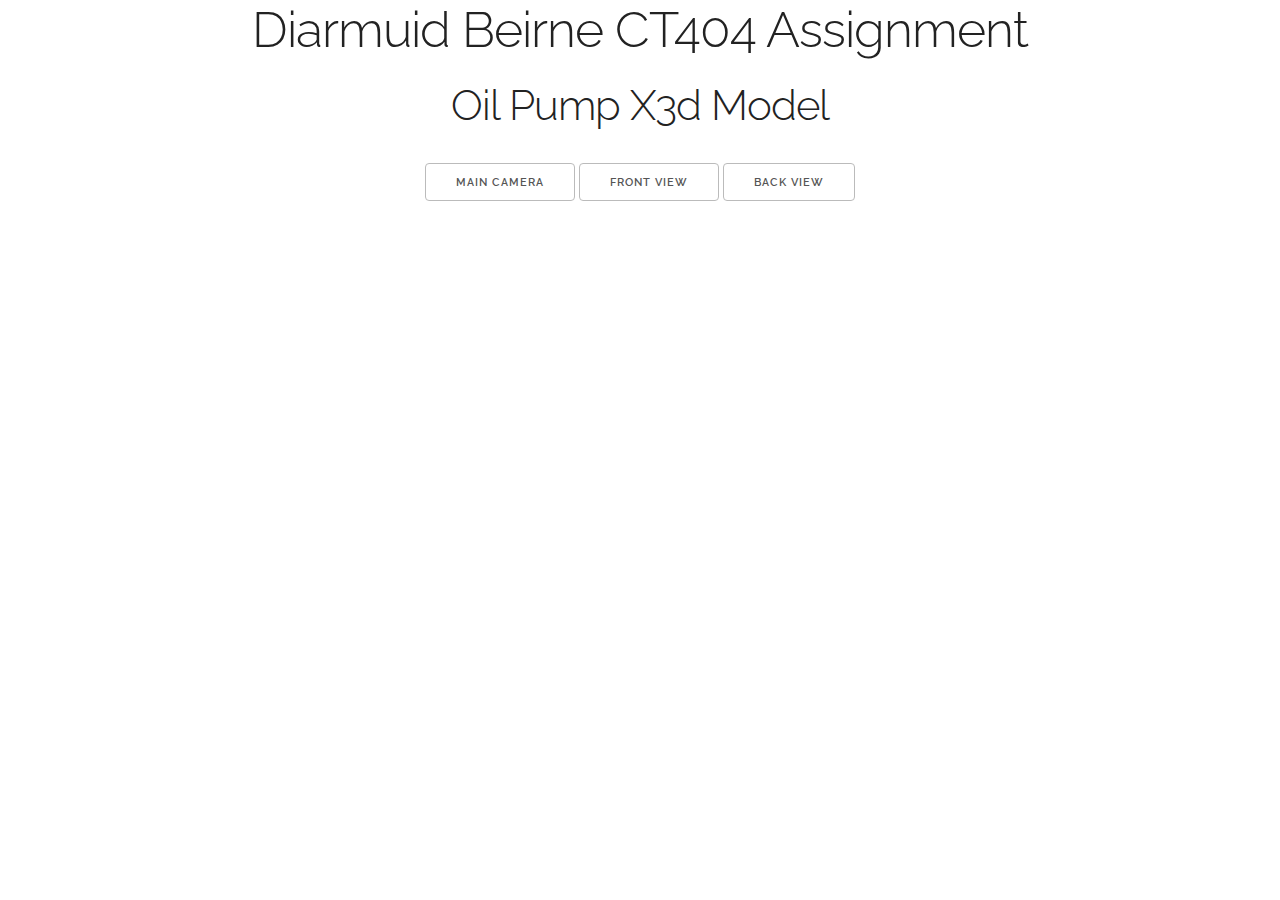
==== index.html @ 7b05cda2 "added skybox and css styling" ====
<html>

<head>
     <meta charset="utf-8">
  <title>CT404 X3D Assignment</title>
  <meta name="description" content="">
  <meta name="author" content="">

  <!-- Mobile Specific Metas
  –––––––––––––––––––––––––––––––––––––––––––––––––– -->
  <meta name="viewport" content="width=device-width, initial-scale=1">

  <!-- FONT
  –––––––––––––––––––––––––––––––––––––––––––––––––– -->
  <link href="//fonts.googleapis.com/css?family=Raleway:400,300,600" rel="stylesheet" type="text/css">

  <!-- CSS
  –––––––––––––––––––––––––––––––––––––––––––––––––– -->
  <link rel="stylesheet" href="css/normalize.css">
  <link rel="stylesheet" href="css/skeleton.css">
    <script type='text/javascript' src='http://www.x3dom.org/download/x3dom.js'> </script>
    <link rel='stylesheet' type='text/css' href='http://www.x3dom.org/download/x3dom.css'>
    </link>
</head>

<body>
    <div class="container">
        <div style="text-align: center;">
<h1>Diarmuid Beirne CT404 Assignment</h1>
    <h2>Oil Pump X3d Model</h2>
    
        <div class="row">
    <x3d width='1000' height='600'>
        <scene DEF='scene'>
            
            
            
            <background skyColor='0.4 0.4 0.5' backUrl='desert_bk.jpg' bottomUrl='desert_dn.jpg' frontUrl='desert_ft.jpg' leftUrl='desert_rt.jpg' rightUrl='desert_lf.jpg' topUrl='desert_up.jpg'></background>
            
            <Group Def='TopBeam'>
               
                <Transform translation='.5 2.4 0'>
                     <Transform DEF="top_beam">
                        <Transform translation='-.5 0.475 0' >    
                <Shape>
                    <appearance>
                        <material diffuseColor='0.5 .2 0'></material>
                        <ImageTexture url='rust.jpg'/>
                    </appearance>
                    <Box size="7 .75 .06"/>
                </Shape>
                         </Transform>
                         
                         <Transform translation='-.5 0.475 0.0' >    
                <Shape>
                    <appearance>
                        <material diffuseColor='0.15 .15 0'></material>
                        <ImageTexture url='rust.jpg'/>
                    </appearance>
                    <Box size="6.6 .4 .18"/>
                </Shape>
                         </Transform>
                         
                         
                    
                
                <Transform translation='-.5 0.85 0' rotation="1 0 0 1.5705">                <Shape>
                    <appearance>
                        <material diffuseColor='0.5 .2 0'></material>
                        <ImageTexture url='rust4.jpg'/>
                    </appearance>
                    <Box size="7 .75 .06"/>
                </Shape>
                    </Transform>
                
                
                <Transform translation='-.5 0.1 0' rotation="1 0 0 1.5705">                <Shape>
                    <appearance>
                        <material diffuseColor='0.5 .2 0'></material>
                        <ImageTexture url='rust.jpg'/>
                    </appearance>
                    <Box size="7 .75 .06"/>
                </Shape>
                    </Transform>
                
                <Transform translation='-4 0.48 0' rotation="0 0 0 1.5705">                <Shape>
                    <appearance>
                        <material diffuseColor='0.5 .2 0'></material>
                        <ImageTexture url='rust.jpg'/>
                       
                    </appearance>
                    <Box size=".06 .8 .8"/>
                </Shape>
                    </Transform>
                
                
                <!-- small beam --> 
                <Transform translation='-3.81 0.04 0' rotation="0 0 0 1.5705">                <Shape>
                    <appearance>
                        <material diffuseColor='0.5 .26 0'></material>
                        <ImageTexture url='rust.jpg'/>
                    </appearance>
                    <Box size=".4 .06 2"/>
                </Shape>
                    </Transform>
                
                
                <Transform translation='-3.81 -0.36 0' rotation="0 0 0 1.5705">                <Shape>
                    <appearance>
                        <material diffuseColor='0.5 .23 0'></material>
                        <ImageTexture url='rust.jpg'/>
                    </appearance>
                    <Box size=".4 .06 2"/>
                </Shape>
                    </Transform>
                
                 <Transform translation='-3.81 -0.16 0' rotation="0 0 0 0">                <Shape>
                    <appearance>
                        <material diffuseColor='0.5 .21 0'></material>
                        <ImageTexture url='rust.jpg'/>
                    </appearance>
                    <Box size=".06 .4 2"/>
                     <ImageTexture url='rust.jpg'/>
                </Shape>
                    </Transform>
                
                <Transform translation='-3.81 -0.16 1.11' rotation="1 0 0 1.5705">                <Shape>
                    <appearance>
                        <material diffuseColor='0.5 .22 0'></material>
                        <ImageTexture url='rust.jpg'/>
                    </appearance>
                     <cylinder radius='.3' height='.24' />
                    
                </Shape>
                    </Transform>
                
                <Transform translation='-3.81 -0.16 -1.11' rotation="1 0 0 1.5705">                <Shape>
                    <appearance>
                        <material diffuseColor='0.5 .22 0'></material>
                        <ImageTexture url='rust.jpg'/>
                    </appearance>
                     <cylinder radius='.3' height='.24' />
                    
                </Shape>
                    </Transform>
                
                <!--end small beam-->
                
                <!-- middle clyinder -->
                <Transform translation='0 0 0' rotation="1 0 0 1.5705">                <Shape>
                    <appearance>
                        <material diffuseColor='0.5 .22 0'></material>
                        <ImageTexture url='rust.jpg'/>
                    </appearance>
                     <cylinder radius='.5' height='.3' />
                </Shape>
                    </Transform>
                
                <!--Pump Head-->
                         
                         <Transform translation='3 0.475 0.0'>
                <Shape>
                    <appearance>
                        <material diffuseColor='0.5 .15 0'></material>
                        <ImageTexture url='rust.jpg'/>
                    </appearance>
                    <Box size=".06 1.75 .75"/>
                </Shape>
                    </Transform>
                
                <Transform translation='3.2 0.475 0.25'>
                <Shape>
                    <appearance>
                        <material diffuseColor='0.5 .15 0'></material>
                        <ImageTexture url='rust.jpg'/>
                    </appearance>
                    <Box size=".46 1.75 .25"/>
                </Shape>
                    </Transform>
                
                
                <Transform translation='3.44 1.16 .25' rotation="1 0 0 1.5705">                <Shape>
                    <appearance>
                        <material diffuseColor='0.5 .15 0'></material>
                        <ImageTexture url='rust.jpg'/>
                    </appearance>
                     <cylinder radius='.5' height='.25' />
                </Shape>
                    </Transform>
                
                <Transform translation='3.57 0.8 .25' rotation="0 0 1 .2505">
                    
                <Shape>
                    <appearance>
                        <material diffuseColor='0.5 .15 0'></material>
                        <ImageTexture url='rust.jpg'/>
                    </appearance>
                    <Box size=".90 1.0 .25"/>
                </Shape>
                    </Transform>
                
                <Transform translation='3.62 .1 .25' rotation="0 0 1 -.395">
                <Shape>
                    <appearance>
                        <material diffuseColor='0.5 .15 0'></material>
                        <ImageTexture url='rust.jpg'/>
                    </appearance>
                    <Box size=".7 1.0 .25"/>
                </Shape>
                    </Transform>
                
                <Transform translation='3.36 -.4 .25' rotation="1 0 0 1.5705">                <Shape>
                    <appearance>
                        <material diffuseColor='0.5 .15 0'></material>
                        <ImageTexture url='rust.jpg'/>
                    </appearance>
                     <cylinder radius='.4' height='.25' />
                </Shape>
                    </Transform>
                         
                         <Transform translation='3.2 0.475 -0.25'>
                <Shape>
                    <appearance>
                        <material diffuseColor='0.5 .15 0'></material>
                        <ImageTexture url='rust.jpg'/>
                    </appearance>
                    <Box size=".46 1.75 .25"/>
                </Shape>
                    </Transform>
                
                
                <Transform translation='3.44 1.16 -.25' rotation="1 0 0 1.5705">                <Shape>
                    <appearance>
                        <material diffuseColor='0.5 .15 0'></material>
                        <ImageTexture url='rust.jpg'/>
                    </appearance>
                     <cylinder radius='.5' height='.25' />
                </Shape>
                    </Transform>
                
                <Transform translation='3.57 0.8 -.25' rotation="0 0 1 .2505">
                <Shape>
                    <appearance>
                        <material diffuseColor='0.5 .15 0'></material>
                        <ImageTexture url='rust.jpg'/>
                    </appearance>
                    <Box size=".90 1.0 .25"/>
                </Shape>
                    </Transform>
                
                <Transform translation='3.62 .1 -.25' rotation="0 0 1 -.395">
                <Shape>
                    <appearance>
                        <material ></material>
                        <ImageTexture url='rust.jpg'/>
                    </appearance>
                    <Box size=".7 1.0 .25"/>
                </Shape>
                    </Transform>
                
                <Transform translation='3.36 -.4 -.25' rotation="1 0 0 1.5705">                <Shape>
                    <appearance>
                        <material ></material>
                        <ImageTexture url='rust.jpg'/>
                    </appearance>
                     <cylinder radius='.4' height='.25' />
                </Shape>
                    </Transform>
                         
                         <Transform translation='3.62 .5 0.0' >
                <Shape>
                    <appearance>
                        <material diffuseColor='0.1 .11 0.05'></material>
                        <ImageTexture url='rust.jpg'/>
                    </appearance>
                    <Box size="1 0.2 .25"/>
                </Shape>
                    </Transform>
                    
                    <!-- End Pump Head-->
                    <!--rear Poles--> 
                
                         <Transform translation='-3.8 -2.25 1.145' rotation="0 0 0 1.5705">                <Shape>
                    <appearance>
                        <material diffuseColor='0.4 .2 0'></material>
                        <ImageTexture url='rust2.jpg'/>
                    </appearance>
                     <cylinder radius='.05' height='4.75' />
                </Shape>
                    </Transform>
                
                <Transform translation='-3.8 -2.25 -1.145' rotation="0 0 0 1.5705">                <Shape>
                    <appearance>
                        <material diffuseColor='0.4 .2 0'></material>
                        <ImageTexture url='rust2.jpg'/>
                    </appearance>
                     <cylinder radius='.05' height='4.75' />
                </Shape>
                    </Transform>
                         <!-- end of rear pole-->
                         
                         <!-- front pole -->
                         <Transform translation='3.55 -3 0'>
                             <Transform DEF="frontPole">
                         <Transform  translation='0 1.5 0'>         
                             <Shape>
                    <appearance>
                        <material diffuseColor='0.4 .2 0'></material>
                         <ImageTexture url='rust.jpg'/>
                    </appearance>
                     <cylinder radius='.124' height='4' />
                </Shape>
                    </Transform>
                                 
                                 <Transform  translation='0 -1.5 0'>         
                             <Shape>
                    <appearance>
                        <material diffuseColor='0.4 .2 0'></material>
                         <ImageTexture url='rust.jpg'/>
                    </appearance>
                     <cylinder radius='.08' height='3' />
                </Shape>
                    </Transform>
                         </Transform>
                             </Transform>
                </Transform>
           
                    
                    <!-- end of front pole-->
                
                
                
                 
                    
                </Transform>
                 <timeSensor DEF='clock' cycleInterval='3' loop='true'></timeSensor>
           <orientationInterpolator DEF='spin' key='0 0.125 0.25 0.375 0.5 0.625 0.75 0.875 1' keyValue='0 0 1 0  0 0 1 0.0561  0 0 1 0.1122  0 0 1 0.0561  0 0 1 0 0 0 1 -0.0561  0 0 1 -0.1122  0 0 1 -0.0561  0 0 1 0'></orientationInterpolator>
 
            <Route fromNode="clock" fromField="fraction_changed" toNode="spin" toField="set_fraction"> </Route>
            <Route fromNode="spin" fromField="value_changed" toNode="top_beam" toField="set_rotation"> </Route> 
                
                
                <timeSensor DEF='clock' cycleInterval='3' loop='true'></timeSensor>
           <orientationInterpolator DEF='spin' key='0 0.125 0.25 0.375 0.5 0.625 0.75 0.875 1' keyValue='0 0 -1 0  0 0 -1 0.0561  0 0 -1 0.1122  0 0 -1 0.0561  0 0 -1 0 0 0 -1 -0.0561  0 0 -1 -0.1122  0 0 -1 -0.0561  0 0 -1 0'></orientationInterpolator>
 
            <Route fromNode="clock" fromField="fraction_changed" toNode="spin" toField="set_fraction"> </Route>
            <Route fromNode="spin" fromField="value_changed" toNode="frontPole" toField="set_rotation"> </Route>
            </Group>
            
            <Group Def='Stand'>
                
                <Transform translation='0. -.25 0.5' rotation="0 0 1 -.15">                <Shape>
                    <appearance>
                        <material diffuseColor='0.43 .25 0'></material>
                         <ImageTexture url='rust4.jpg'/>
                    </appearance>
                     <Box size=".2 5 .2"/>
                </Shape>
                    </Transform>
                
                <Transform translation='0. -.25 -0.5' rotation="0 0 1 -.15">                <Shape>
                    <appearance>
                        <material diffuseColor='0.43 .25 0'></material>
                         <ImageTexture url='rust4.jpg'/>
                    </appearance>
                     <Box size=".2 5 .2"/>
                </Shape>
                    </Transform>
                
                 <Transform translation='1 -.25 -0.5' rotation="0 0 1 .15">                <Shape>
                    <appearance>
                        <material diffuseColor='0.43 .25 0'></material>
                         <ImageTexture url='rust4.jpg'/>
                    </appearance>
                     <Box size=".2 5 .2"/>
                </Shape>
                    </Transform>
                
                 <Transform translation='1 -.25 0.5' rotation="0 0 1 .15">                <Shape>
                    <appearance>
                        <material diffuseColor='0.43 .25 0'></material>
                         <ImageTexture url='rust4.jpg'/>
                    </appearance>
                     <Box size=".2 5 .2"/>
                </Shape>
                    </Transform>
                
                <Transform translation='.5 2.2 0' rotation="1 0 0 1.5705">                <Shape>
                    <appearance>
                        <material diffuseColor='0.5 .4 0'></material>
                        <ImageTexture url='rust4.jpg'/>
                    </appearance>
                     <cylinder radius='.1' height='1.25' />
                </Shape>
                    </Transform>
                <!-- horizontal supports -->
                <!-- top -->
                <Transform translation='.5 -.25 0.5' rotation="0 0 0 0">                <Shape>
                    <appearance>
                        <material diffuseColor='0.43 .25 0'></material>
                        <ImageTexture url='rust4.jpg'/>
                    </appearance>
                     <Box size="1 .1 .1"/>
                </Shape>
                    </Transform>
                
                <Transform translation='.5 -.25 -0.5' rotation="0 0 0 ">                <Shape>
                    <appearance>
                        <material diffuseColor='0.43 .25 0'></material>
                        <ImageTexture url='rust4.jpg'/>
                    </appearance>
                     <Box size="1 .1 .1"/>
                </Shape>
                    </Transform>
                
                <Transform translation='1 -.25 0' rotation="0 0 1 .15">                <Shape>
                    <appearance>
                        <material diffuseColor='0.43 .25 0'></material>
                        <ImageTexture url='rust4.jpg'/>
                    </appearance>
                     <Box size=".1 .1 1"/>
                </Shape>
                    </Transform>
                
                <Transform translation='0 -.25 0' rotation="0 0 1 -.15">                <Shape>
                    <appearance>
                        <material diffuseColor='0.43 .25 0'></material>
                        <ImageTexture url='rust4.jpg'/>
                    </appearance>
                     <Box size=".1 .1 1"/>
                </Shape>
                    </Transform>
                <!-- Bottom -->
                <Transform translation='-.2 -1.54 0' rotation="0 0 1 -.15">                <Shape>
                    <appearance>
                        <material diffuseColor='0.43 .25 0'></material>
                        <ImageTexture url='rust4.jpg'/>
                    </appearance>
                     <Box size=".1 .1 1"/>
                </Shape>
                    </Transform>
                
                <Transform translation='1.2 -1.54 0' rotation="0 0 1 .15">                <Shape>
                    <appearance>
                        <material diffuseColor='0.43 .25 0'></material>
                        <ImageTexture url='rust4.jpg'/>
                    </appearance>
                     <Box size=".1 .1 1"/>
                </Shape>
                    </Transform>
                
                 <Transform translation='.5 -1.54 0.5' rotation="0 0 0 0">                <Shape>
                    <appearance>
                        <material diffuseColor='0.43 .25 0'></material>
                        <ImageTexture url='rust4.jpg'/>
                    </appearance>
                     <Box size="1.5 .1 .1"/>
                </Shape>
                    </Transform>
                
                <Transform translation='.5 -1.54 -0.5' rotation="0 0 0 0">                <Shape>
                    <appearance>
                        <material diffuseColor='0.43 .25 0'></material>
                        <ImageTexture url='rust4.jpg'/>
                    </appearance>
                     <Box size="1.5 .1 .1"/>
                </Shape>
                    </Transform>
                
                <!-- diaginal supports-->
                
                <Transform translation='.33 -1.0 .5' rotation="0 0 1 0.88525">                <Shape>
                    <appearance>
                        <material diffuseColor='0.43 .25 0'></material>
                        <ImageTexture url='rust4.jpg'/>
                    </appearance>
                     <Box size="1.8 .1 .1"/>
                </Shape>
                    </Transform>
                
                <Transform translation='.33 -1.0 -.5' rotation="0 0 1 0.88525">                <Shape>
                    <appearance>
                        <material diffuseColor='0.43 .25 0'></material>
                        <ImageTexture url='rust4.jpg'/>
                    </appearance>
                     <Box size="1.8 .1 .1"/>
                </Shape>
                    </Transform>
                
                 <Transform translation='.66 -1.0 .5' rotation="0 0 1 -0.88525">                <Shape>
                    <appearance>
                        <material diffuseColor='0.43 .25 0'></material>
                        <ImageTexture url='rust4.jpg'/>
                    </appearance>
                     <Box size="1.8 .1 .1"/>
                </Shape>
                    </Transform>
                
                <Transform translation='.66 -1.0 -.5' rotation="0 0 1 -0.88525">                <Shape>
                    <appearance>
                        <material diffuseColor='0.43 .25 0'></material>
                        <ImageTexture url='rust4.jpg'/>
                    </appearance>
                     <Box size="1.8 .1 .1"/>
                </Shape>
                    </Transform>
                
                <Transform translation='-.093 -.85 0' rotation="1 -.138 -0.138 .978">                <Shape>
                    <appearance>
                        <material diffuseColor='0.43 .25 0'></material>
                        <ImageTexture url='rust4.jpg'/>
                    </appearance>
                     <Box size=".075 .075 1.5"/>
                </Shape>
                    </Transform>
                
                <Transform translation='-.093 -.85 0' rotation="1 -.138 -0.138 -.978">                <Shape>
                    <appearance>
                        <material diffuseColor='0.43 .25 0'></material>
                        <ImageTexture url='rust4.jpg'/>
                    </appearance>
                     <Box size=".075 .075 1.5"/>
                </Shape>
                    </Transform>
                
                <Transform translation='1.09 -.85 0' rotation="1 .138 0.138 .978">                <Shape>
                    <appearance>
                        <material diffuseColor='0.43 .25 0'></material>
                        <ImageTexture url='rust4.jpg'/>
                    </appearance>
                     <Box size=".075 .075 1.5"/>
                </Shape>
                    </Transform>
                
                <Transform translation='1.09 -.85 0' rotation="1 .138 0.138 -.978">                <Shape>
                    <appearance>
                        <material diffuseColor='0.43 .25 0'></material>
                        <ImageTexture url='rust4.jpg'/>
                    </appearance>
                     <Box size=".075 .075 1.5"/>
                </Shape>
                    </Transform>
                
                
                
            </Group>
            
            
            
            <Group Def='Base'>
                <!--base plate--> 
                <Transform translation='-.75 -2.8 0'>
                <Shape>
                    <appearance>
                        <material diffuseColor='0.5 .15 0' ></material>
                        <ImageTexture url='rust4.jpg'/>
                    </appearance>
                    <Box size="8 .25 4"/>
                </Shape>
                    </Transform>
                
                
                
                <Transform translation='4.1 -2.8 1.125'>
                <Shape>
                    <appearance>
                        <material diffuseColor='0.5 .15 0'></material>
                        <ImageTexture url='rust4.jpg'/>
                    </appearance>
                    <Box size="1.8 .25 1.75"/>
                </Shape>
                    </Transform>
                
                <Transform translation='4.1 -2.8 -1.125'>
                <Shape>
                    <appearance>
                        <material diffuseColor='0.5 .15 0'></material>
                        <ImageTexture url='rust4.jpg'/>
                    </appearance>
                    <Box size="1.8 .25 1.75"/>
                </Shape>
                    </Transform>
                
               
                <Transform translation='5.5 -2.8 0'>
                <Shape>
                    <appearance>
                        <material diffuseColor='0.5 .15 0'></material>
                        <ImageTexture url='rust4.jpg'/>
                    </appearance>
                    <Box size="1 .25 4"/>
                </Shape>
                    </Transform>
                <!-- rear unit -->
                
                <!--<Transform translation='-3.2 -2.2 0'>
                <Shape>
                    <appearance>
                        <material diffuseColor='0.5 .8 0'></material>
                    </appearance>
                    <Box size="1.65 1 0"/>
                </Shape>
                    </Transform>-->
                
                <Transform translation='-3.2 -2.2 1.5'>
                <Shape>
                    <appearance>
                        <material diffuseColor='0.45 .175 0'></material>
                        <ImageTexture url='rust2.jpg'/>
                    </appearance>
                    <Box size="1.65 1 .5"/>
                </Shape>
                    </Transform>
                
                <Transform translation='-3.2 -2.2 -1.5'>
                <Shape>
                    <appearance>
                        <material diffuseColor='0.5 .15 0'></material>
                        <ImageTexture url='rust2.jpg'/>
                    </appearance>
                    <Box size="1.65 1 .5"/>
                </Shape>
                    </Transform>
                
                <Transform translation='-4.15 -2.2 0'>
                <Shape>
                    <appearance>
                        <material diffuseColor='0.5 .15 0'></material>
                        <ImageTexture url='rust2.jpg'/>
                    </appearance>
                    <Box size="0.25 1 3.5"/>
                </Shape>
                    </Transform>
                
                <Transform translation='-2.25 -2.2 0'>
                <Shape>
                    <appearance>
                        <material diffuseColor='0.5 .15 0'></material>
                        <ImageTexture url='rust2.jpg'/>
                    </appearance>
                    <Box size="0.25 1 3.5"/>
                </Shape>
                    </Transform>
                
                
                 <Transform translation='-3.2 -1.7 .685' rotation="1 0 0 1.5705">                <Shape>
                    <appearance>
                        <material diffuseColor='0.5 .15 0'></material>
                        <ImageTexture url='rust2.jpg'/>
                    </appearance>
                     <cylinder radius='1.075' height='.75' />
                </Shape>
                    </Transform>
                
                <Transform translation='-3.2 -1.7 -.685' rotation="1 0 0 1.5705">                <Shape>
                    <appearance>
                        <material diffuseColor='0.5 .15 0'></material>
                        <ImageTexture url='rust2.jpg'/>
                    </appearance>
                     <cylinder radius='1.075' height='.75' />
                </Shape>
                    </Transform>
                
                <Transform translation='-3.2 -1.7 1.5' rotation="1 0 0 1.5705">                <Shape>
                    <appearance>
                        <material diffuseColor='0.5 .15 0'></material>
                        <ImageTexture url='rust2.jpg'/>
                    </appearance>
                     <cylinder radius='1.075' height='.5' />
                </Shape>
                    </Transform>
                
                <Transform translation='-3.2 -1.7 -1.5' rotation="1 0 0 1.5705">                <Shape>
                    <appearance>
                        <material diffuseColor='0.5 .15 0'></material>
                        <ImageTexture url='rust2.jpg'/>
                    </appearance>
                     <cylinder radius='1.075' height='.5' />
                </Shape>
                    </Transform>
                
                 
                <!-- outer wheels -->
                <Transform translation='-3.2 -1.7 1.8'>
                <Transform DEF="outerWheels">
                <Transform rotation="1 0 0 1.5705">                <Shape>
                    <appearance>
                        <material diffuseColor='0.1 .15 0'></material>
                        <ImageTexture url='outsideWheel.jpg'/>
                    </appearance>
                     <cylinder radius='.6' height='.1' />
                </Shape>
                    </Transform>
                
                <Transform translation='0 0 -3.6' rotation="1 0 0 1.5705">                <Shape>
                    <appearance>
                        <material diffuseColor='0.1 .15 0'></material>
                        
                        <ImageTexture url='outsideWheel.jpg'/>
                    </appearance>
                     <cylinder radius='.6' height='.1' />
                </Shape>
                    </Transform>
                
                
                 <Transform translation='0 0 .05'>
                <Shape>
                    <appearance>
                        <material diffuseColor='.75 .75 .75'></material>
                        <ImageTexture url='silverMetal.jpg'/>
                       
                    </appearance>
                    <Box size="1.2 .125 0.06"/>
                </Shape>
                    </Transform>
                
                <Transform translation='0 0 .05'>
                <Shape>
                    <appearance>
                        <material diffuseColor='0.75 .75 .75'></material>
                        <ImageTexture url='silverMetal.jpg'/>
                    </appearance>
                    <Box size=".125 1.2 0.06"/>
                </Shape>
                    </Transform>
                
                <Transform translation='0 0 .05' rotation="0 0 1 .78525">
                <Shape>
                    <appearance>
                        <material diffuseColor='0.75 .75 .75'></material>
                        <ImageTexture url='silverMetal.jpg'/>
                    </appearance>
                    <Box size=".125 1.2 0.06"/>
                </Shape>
                    </Transform>
                
                <Transform translation='0 0 .05' rotation="0 0 -1 .78525">
                <Shape>
                    <appearance>
                        <material diffuseColor='0.85 .75 .65'></material>
                        <ImageTexture url='silverMetal.jpg'/>
                    </appearance>
                    <Box size=".11 1.2 0.06"/>
                </Shape>
                    </Transform>
                    
                    <Transform translation='0 0 -3.65'>
                <Shape>
                    <appearance>
                        <material diffuseColor='0.75 .75 .75'></material>
                        <ImageTexture url='silverMetal.jpg'/>
                    </appearance>
                    <Box size="1.2 .125 0.06"/>
                </Shape>
                    </Transform>
                
                <Transform translation='0 0 -3.65'>
                <Shape>
                    <appearance>
                        <material diffuseColor='0.75 .75 .75'></material>
                        <ImageTexture url='silverMetal.jpg'/>
                    </appearance>
                    <Box size=".125 1.2 0.06"/>
                </Shape>
                    </Transform>
                
                <Transform translation='0 0 -3.65' rotation="0 0 1 .78525">
                <Shape>
                    <appearance>
                        <material diffuseColor='0.75 .75 .75'></material>
                        <ImageTexture url='silverMetal.jpg'/>
                    </appearance>
                    <Box size=".125 1.2 0.06"/>
                </Shape>
                    </Transform>
                
                <Transform translation='0 0 -3.65' rotation="0 0 -1 .78525">
                <Shape>
                    <appearance>
                        <material diffuseColor='0.85 .75 .65'></material>
                        <ImageTexture url='silverMetal.jpg'/>
                    </appearance>
                    <Box size=".11 1.2 0.06"/>
                </Shape>
                    </Transform>
                    
                    <!-- end outer wheel-->
                
                <!-- inner wheel-->
                    <Transform translation='0 0 -1.8' rotation="1 0 0 1.5705">                <Shape>
                    <appearance>
                        <material diffuseColor='0.1 .15 0'></material>
                        <ImageTexture url='outsideWheel.jpg'/>
                    </appearance>
                     <cylinder radius='.5' height='.1' />
                </Shape>
                    </Transform>
                    
                    <Transform translation='0 0 -1.8'>
                <Shape>
                    <appearance>
                        <material diffuseColor='0.85 .75 .65'></material>
                         <ImageTexture url='silverMetal.jpg'/>
                    </appearance>
                    <Box size=".11 1.5 0.1"/>
                </Shape>
                    </Transform>
                    
                    <Transform translation='0 0 -1.8' rotation="0 0 1 1.5705">
                <Shape>
                    <appearance>
                        <material diffuseColor='0.85 .75 .65'></material>
                         <ImageTexture url='silverMetal.jpg'/>
                    </appearance>
                    <Box size=".125 1.5 0.125"/>
                </Shape>
                    </Transform>
                    
                    <Transform translation='0 0 -1.8' rotation="1 0 0 1.5705">                <Shape>
                    <appearance>
                        <material diffuseColor='0.1 .15 0'></material>
                         <ImageTexture url='silverMetal.jpg'/>
                    </appearance>
                     <cylinder radius='.1' height='1.8' />
                </Shape>
                    </Transform>
                    
                </Transform>
                </Transform>
               
                
                <Viewpoint id="mainCamera" description= 'camera'
                           fieldOfView='0.985' position='0 8 17' orientation='-1 0 0 .2235'></Viewpoint>
                
               <Viewpoint id="camera_front" description= 'camera'
                           fieldOfView='0.985' position="17.14840 -1.13102 -7.69582" orientation="-0.02494 0.98370 -0.17806 2.15104"></Viewpoint>
                
                <Viewpoint id="camera_back" description= 'camera'
                           fieldOfView='0.985' position="-15.83151 5.84169 6.12335" orientation="-0.07803 -0.98536 -0.15156 1.06815"></Viewpoint>
                
                
                
                
                
                
                <timeSensor DEF='clock' cycleInterval='4.475' loop='true'></timeSensor>
           <orientationInterpolator DEF='spin' key='0 0.25 0.5 0.75 1' keyValue='0 0 1 0  0 0 1 -1.57079  0 0 1 -3.14159  0 0 1 -4.71239  0 0 1 -6.28317'></orientationInterpolator></orientationInterpolator>
 
            <Route fromNode="clock" fromField="fraction_changed" toNode="spin" toField="set_fraction"> </Route>
            <Route fromNode="spin" fromField="value_changed" toNode="outerWheels" toField="set_rotation"> </Route> 
                
                
                
                
                
   


                
            </Group>
            
            
           
        </scene>
    </x3d>
    </div>
        </div>
    <div class="row">
        <div style="text-align: center; padding-top: 10px;">
<button onclick="document.getElementById('mainCamera').setAttribute('set_bind','true');">Main Camera</button>
    <button onclick="document.getElementById('camera_front').setAttribute('set_bind','true');">Front view</button>

<button onclick="document.getElementById('camera_back').setAttribute('set_bind','true');">Back view </button>
            </div>
        </div>

</body>

</html>
---- css/skeleton.css ----
/*
* Skeleton V2.0.4
* Copyright 2014, Dave Gamache
* www.getskeleton.com
* Free to use under the MIT license.
* http://www.opensource.org/licenses/mit-license.php
* 12/29/2014
*/


/* Table of contents
––––––––––––––––––––––––––––––––––––––––––––––––––
- Grid
- Base Styles
- Typography
- Links
- Buttons
- Forms
- Lists
- Code
- Tables
- Spacing
- Utilities
- Clearing
- Media Queries
*/


/* Grid
–––––––––––––––––––––––––––––––––––––––––––––––––– */
.container {
  position: relative;
  width: 100%;
  max-width: 960px;
  margin: 0 auto;
  padding: 0 20px;
  box-sizing: border-box; }
.column,
.columns {
  width: 100%;
  float: left;
  box-sizing: border-box; }

/* For devices larger than 400px */
@media (min-width: 400px) {
  .container {
    width: 85%;
    padding: 0; }
}

/* For devices larger than 550px */
@media (min-width: 550px) {
  .container {
    width: 80%; }
  .column,
  .columns {
    margin-left: 4%; }
  .column:first-child,
  .columns:first-child {
    margin-left: 0; }

  .one.column,
  .one.columns                    { width: 4.66666666667%; }
  .two.columns                    { width: 13.3333333333%; }
  .three.columns                  { width: 22%;            }
  .four.columns                   { width: 30.6666666667%; }
  .five.columns                   { width: 39.3333333333%; }
  .six.columns                    { width: 48%;            }
  .seven.columns                  { width: 56.6666666667%; }
  .eight.columns                  { width: 65.3333333333%; }
  .nine.columns                   { width: 74.0%;          }
  .ten.columns                    { width: 82.6666666667%; }
  .eleven.columns                 { width: 91.3333333333%; }
  .twelve.columns                 { width: 100%; margin-left: 0; }

  .one-third.column               { width: 30.6666666667%; }
  .two-thirds.column              { width: 65.3333333333%; }

  .one-half.column                { width: 48%; }

  /* Offsets */
  .offset-by-one.column,
  .offset-by-one.columns          { margin-left: 8.66666666667%; }
  .offset-by-two.column,
  .offset-by-two.columns          { margin-left: 17.3333333333%; }
  .offset-by-three.column,
  .offset-by-three.columns        { margin-left: 26%;            }
  .offset-by-four.column,
  .offset-by-four.columns         { margin-left: 34.6666666667%; }
  .offset-by-five.column,
  .offset-by-five.columns         { margin-left: 43.3333333333%; }
  .offset-by-six.column,
  .offset-by-six.columns          { margin-left: 52%;            }
  .offset-by-seven.column,
  .offset-by-seven.columns        { margin-left: 60.6666666667%; }
  .offset-by-eight.column,
  .offset-by-eight.columns        { margin-left: 69.3333333333%; }
  .offset-by-nine.column,
  .offset-by-nine.columns         { margin-left: 78.0%;          }
  .offset-by-ten.column,
  .offset-by-ten.columns          { margin-left: 86.6666666667%; }
  .offset-by-eleven.column,
  .offset-by-eleven.columns       { margin-left: 95.3333333333%; }

  .offset-by-one-third.column,
  .offset-by-one-third.columns    { margin-left: 34.6666666667%; }
  .offset-by-two-thirds.column,
  .offset-by-two-thirds.columns   { margin-left: 69.3333333333%; }

  .offset-by-one-half.column,
  .offset-by-one-half.columns     { margin-left: 52%; }

}


/* Base Styles
–––––––––––––––––––––––––––––––––––––––––––––––––– */
/* NOTE
html is set to 62.5% so that all the REM measurements throughout Skeleton
are based on 10px sizing. So basically 1.5rem = 15px :) */
html {
  font-size: 62.5%; }
body {
  font-size: 1.5em; /* currently ems cause chrome bug misinterpreting rems on body element */
  line-height: 1.6;
  font-weight: 400;
  font-family: "Raleway", "HelveticaNeue", "Helvetica Neue", Helvetica, Arial, sans-serif;
  color: #222; }


/* Typography
–––––––––––––––––––––––––––––––––––––––––––––––––– */
h1, h2, h3, h4, h5, h6 {
  margin-top: 0;
  margin-bottom: 2rem;
  font-weight: 300; }
h1 { font-size: 4.0rem; line-height: 1.2;  letter-spacing: -.1rem;}
h2 { font-size: 3.6rem; line-height: 1.25; letter-spacing: -.1rem; }
h3 { font-size: 3.0rem; line-height: 1.3;  letter-spacing: -.1rem; }
h4 { font-size: 2.4rem; line-height: 1.35; letter-spacing: -.08rem; }
h5 { font-size: 1.8rem; line-height: 1.5;  letter-spacing: -.05rem; }
h6 { font-size: 1.5rem; line-height: 1.6;  letter-spacing: 0; }

/* Larger than phablet */
@media (min-width: 550px) {
  h1 { font-size: 5.0rem; }
  h2 { font-size: 4.2rem; }
  h3 { font-size: 3.6rem; }
  h4 { font-size: 3.0rem; }
  h5 { font-size: 2.4rem; }
  h6 { font-size: 1.5rem; }
}

p {
  margin-top: 0; }


/* Links
–––––––––––––––––––––––––––––––––––––––––––––––––– */
a {
  color: #1EAEDB; }
a:hover {
  color: #0FA0CE; }


/* Buttons
–––––––––––––––––––––––––––––––––––––––––––––––––– */
.button,
button,
input[type="submit"],
input[type="reset"],
input[type="button"] {
  display: inline-block;
  height: 38px;
  padding: 0 30px;
  color: #555;
  text-align: center;
  font-size: 11px;
  font-weight: 600;
  line-height: 38px;
  letter-spacing: .1rem;
  text-transform: uppercase;
  text-decoration: none;
  white-space: nowrap;
  background-color: transparent;
  border-radius: 4px;
  border: 1px solid #bbb;
  cursor: pointer;
  box-sizing: border-box; }
.button:hover,
button:hover,
input[type="submit"]:hover,
input[type="reset"]:hover,
input[type="button"]:hover,
.button:focus,
button:focus,
input[type="submit"]:focus,
input[type="reset"]:focus,
input[type="button"]:focus {
  color: #333;
  border-color: #888;
  outline: 0; }
.button.button-primary,
button.button-primary,
input[type="submit"].button-primary,
input[type="reset"].button-primary,
input[type="button"].button-primary {
  color: #FFF;
  background-color: #33C3F0;
  border-color: #33C3F0; }
.button.button-primary:hover,
button.button-primary:hover,
input[type="submit"].button-primary:hover,
input[type="reset"].button-primary:hover,
input[type="button"].button-primary:hover,
.button.button-primary:focus,
button.button-primary:focus,
input[type="submit"].button-primary:focus,
input[type="reset"].button-primary:focus,
input[type="button"].button-primary:focus {
  color: #FFF;
  background-color: #1EAEDB;
  border-color: #1EAEDB; }


/* Forms
–––––––––––––––––––––––––––––––––––––––––––––––––– */
input[type="email"],
input[type="number"],
input[type="search"],
input[type="text"],
input[type="tel"],
input[type="url"],
input[type="password"],
textarea,
select {
  height: 38px;
  padding: 6px 10px; /* The 6px vertically centers text on FF, ignored by Webkit */
  background-color: #fff;
  border: 1px solid #D1D1D1;
  border-radius: 4px;
  box-shadow: none;
  box-sizing: border-box; }
/* Removes awkward default styles on some inputs for iOS */
input[type="email"],
input[type="number"],
input[type="search"],
input[type="text"],
input[type="tel"],
input[type="url"],
input[type="password"],
textarea {
  -webkit-appearance: none;
     -moz-appearance: none;
          appearance: none; }
textarea {
  min-height: 65px;
  padding-top: 6px;
  padding-bottom: 6px; }
input[type="email"]:focus,
input[type="number"]:focus,
input[type="search"]:focus,
input[type="text"]:focus,
input[type="tel"]:focus,
input[type="url"]:focus,
input[type="password"]:focus,
textarea:focus,
select:focus {
  border: 1px solid #33C3F0;
  outline: 0; }
label,
legend {
  display: block;
  margin-bottom: .5rem;
  font-weight: 600; }
fieldset {
  padding: 0;
  border-width: 0; }
input[type="checkbox"],
input[type="radio"] {
  display: inline; }
label > .label-body {
  display: inline-block;
  margin-left: .5rem;
  font-weight: normal; }


/* Lists
–––––––––––––––––––––––––––––––––––––––––––––––––– */
ul {
  list-style: circle inside; }
ol {
  list-style: decimal inside; }
ol, ul {
  padding-left: 0;
  margin-top: 0; }
ul ul,
ul ol,
ol ol,
ol ul {
  margin: 1.5rem 0 1.5rem 3rem;
  font-size: 90%; }
li {
  margin-bottom: 1rem; }


/* Code
–––––––––––––––––––––––––––––––––––––––––––––––––– */
code {
  padding: .2rem .5rem;
  margin: 0 .2rem;
  font-size: 90%;
  white-space: nowrap;
  background: #F1F1F1;
  border: 1px solid #E1E1E1;
  border-radius: 4px; }
pre > code {
  display: block;
  padding: 1rem 1.5rem;
  white-space: pre; }


/* Tables
–––––––––––––––––––––––––––––––––––––––––––––––––– */
th,
td {
  padding: 12px 15px;
  text-align: left;
  border-bottom: 1px solid #E1E1E1; }
th:first-child,
td:first-child {
  padding-left: 0; }
th:last-child,
td:last-child {
  padding-right: 0; }


/* Spacing
–––––––––––––––––––––––––––––––––––––––––––––––––– */
button,
.button {
  margin-bottom: 1rem; }
input,
textarea,
select,
fieldset {
  margin-bottom: 1.5rem; }
pre,
blockquote,
dl,
figure,
table,
p,
ul,
ol,
form {
  margin-bottom: 2.5rem; }


/* Utilities
–––––––––––––––––––––––––––––––––––––––––––––––––– */
.u-full-width {
  width: 100%;
  box-sizing: border-box; }
.u-max-full-width {
  max-width: 100%;
  box-sizing: border-box; }
.u-pull-right {
  float: right; }
.u-pull-left {
  float: left; }


/* Misc
–––––––––––––––––––––––––––––––––––––––––––––––––– */
hr {
  margin-top: 3rem;
  margin-bottom: 3.5rem;
  border-width: 0;
  border-top: 1px solid #E1E1E1; }


/* Clearing
–––––––––––––––––––––––––––––––––––––––––––––––––– */

/* Self Clearing Goodness */
.container:after,
.row:after,
.u-cf {
  content: "";
  display: table;
  clear: both; }


/* Media Queries
–––––––––––––––––––––––––––––––––––––––––––––––––– */
/*
Note: The best way to structure the use of media queries is to create the queries
near the relevant code. For example, if you wanted to change the styles for buttons
on small devices, paste the mobile query code up in the buttons section and style it
there.
*/


/* Larger than mobile */
@media (min-width: 400px) {}

/* Larger than phablet (also point when grid becomes active) */
@media (min-width: 550px) {}

/* Larger than tablet */
@media (min-width: 750px) {}

/* Larger than desktop */
@media (min-width: 1000px) {}

/* Larger than Desktop HD */
@media (min-width: 1200px) {}
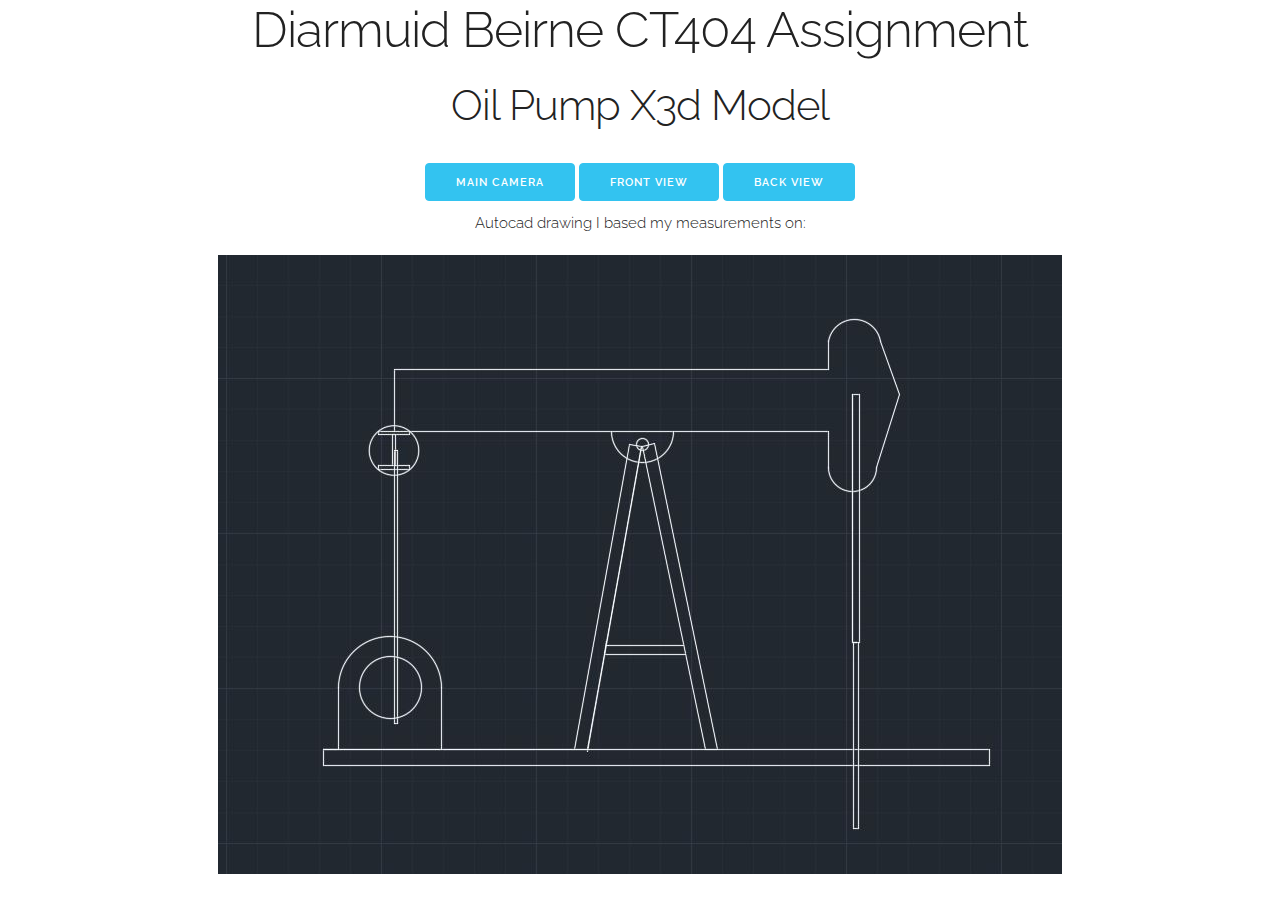
==== commit a06d3922: "added autocad drawing" ====
--- a/index.html
+++ b/index.html
@@ -18,8 +18,8 @@
   –––––––––––––––––––––––––––––––––––––––––––––––––– -->
   <link rel="stylesheet" href="css/normalize.css">
   <link rel="stylesheet" href="css/skeleton.css">
-    <script type='text/javascript' src='http://www.x3dom.org/download/x3dom.js'> </script>
-    <link rel='stylesheet' type='text/css' href='http://www.x3dom.org/download/x3dom.css'>
+    <script type='text/javascript' src='https://www.x3dom.org/download/x3dom.js'> </script>
+    <link rel='stylesheet' type='text/css' href='https://www.x3dom.org/download/x3dom.css'>
     </link>
 </head>
 
@@ -833,7 +833,7 @@
                            fieldOfView='0.985' position='0 8 17' orientation='-1 0 0 .2235'></Viewpoint>
                 
                <Viewpoint id="camera_front" description= 'camera'
-                           fieldOfView='0.985' position="17.14840 -1.13102 -7.69582" orientation="-0.02494 0.98370 -0.17806 2.15104"></Viewpoint>
+                           fieldOfView='0.985' position="16.77863 10.53533 -6.05150" orientation="-0.14601 0.97506 0.16715 2.07615"></Viewpoint>
                 
                 <Viewpoint id="camera_back" description= 'camera'
                            fieldOfView='0.985' position="-15.83151 5.84169 6.12335" orientation="-0.07803 -0.98536 -0.15156 1.06815"></Viewpoint>
@@ -867,12 +867,17 @@
         </div>
     <div class="row">
         <div style="text-align: center; padding-top: 10px;">
-<button onclick="document.getElementById('mainCamera').setAttribute('set_bind','true');">Main Camera</button>
-    <button onclick="document.getElementById('camera_front').setAttribute('set_bind','true');">Front view</button>
-
-<button onclick="document.getElementById('camera_back').setAttribute('set_bind','true');">Back view </button>
+<button class="button-primary" onclick="document.getElementById('mainCamera').setAttribute('set_bind','true');">Main Camera</button>
+    <button class="button-primary" onclick="document.getElementById('camera_front').setAttribute('set_bind','true');">Front view</button>
+
+<button class="button-primary"  onclick="document.getElementById('camera_back').setAttribute('set_bind','true');">Back view </button>
             </div>
         </div>
+    
+     <div class="row" style="text-align: center;">
+         <h6>Autocad drawing I based my measurements on:</h6>
+         <img src="autocadDrawing.JPG"/>
+    </div>
 
 </body>
 
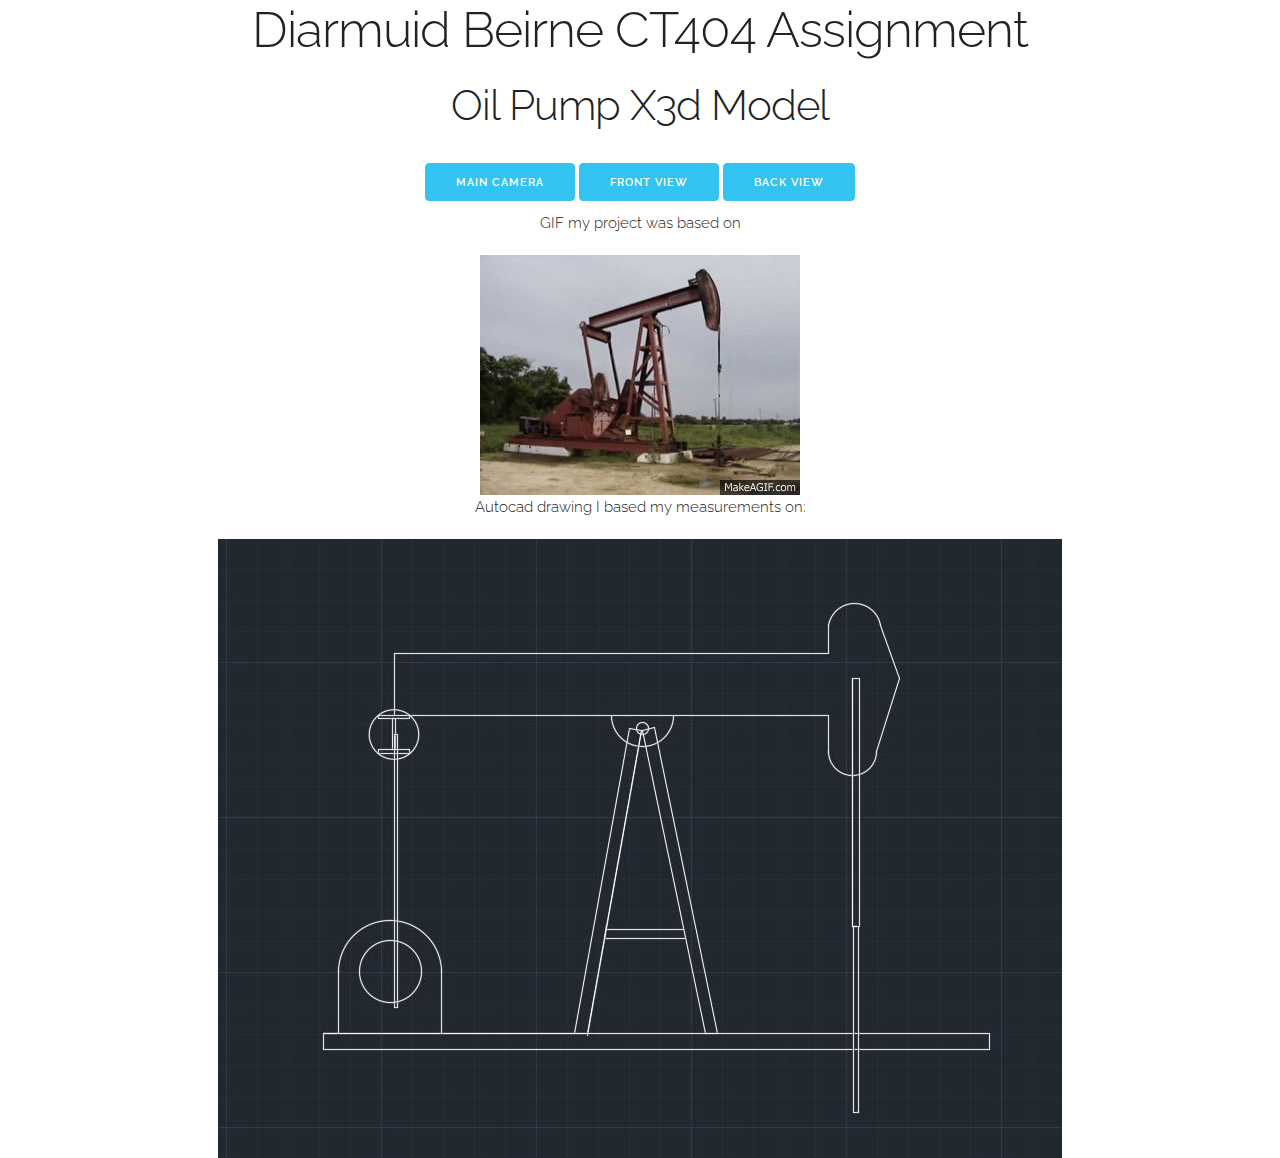
==== commit 9061e4af: "Added GIF" ====
--- a/index.html
+++ b/index.html
@@ -874,10 +874,16 @@
             </div>
         </div>
     
+    <div class="row" style="text-align: center;">
+         <h6>GIF my project was based on</h6>
+         <img src="pumpjack.gif"/>
+    </div>
+    
      <div class="row" style="text-align: center;">
          <h6>Autocad drawing I based my measurements on:</h6>
          <img src="autocadDrawing.JPG"/>
     </div>
+    
 
 </body>
 
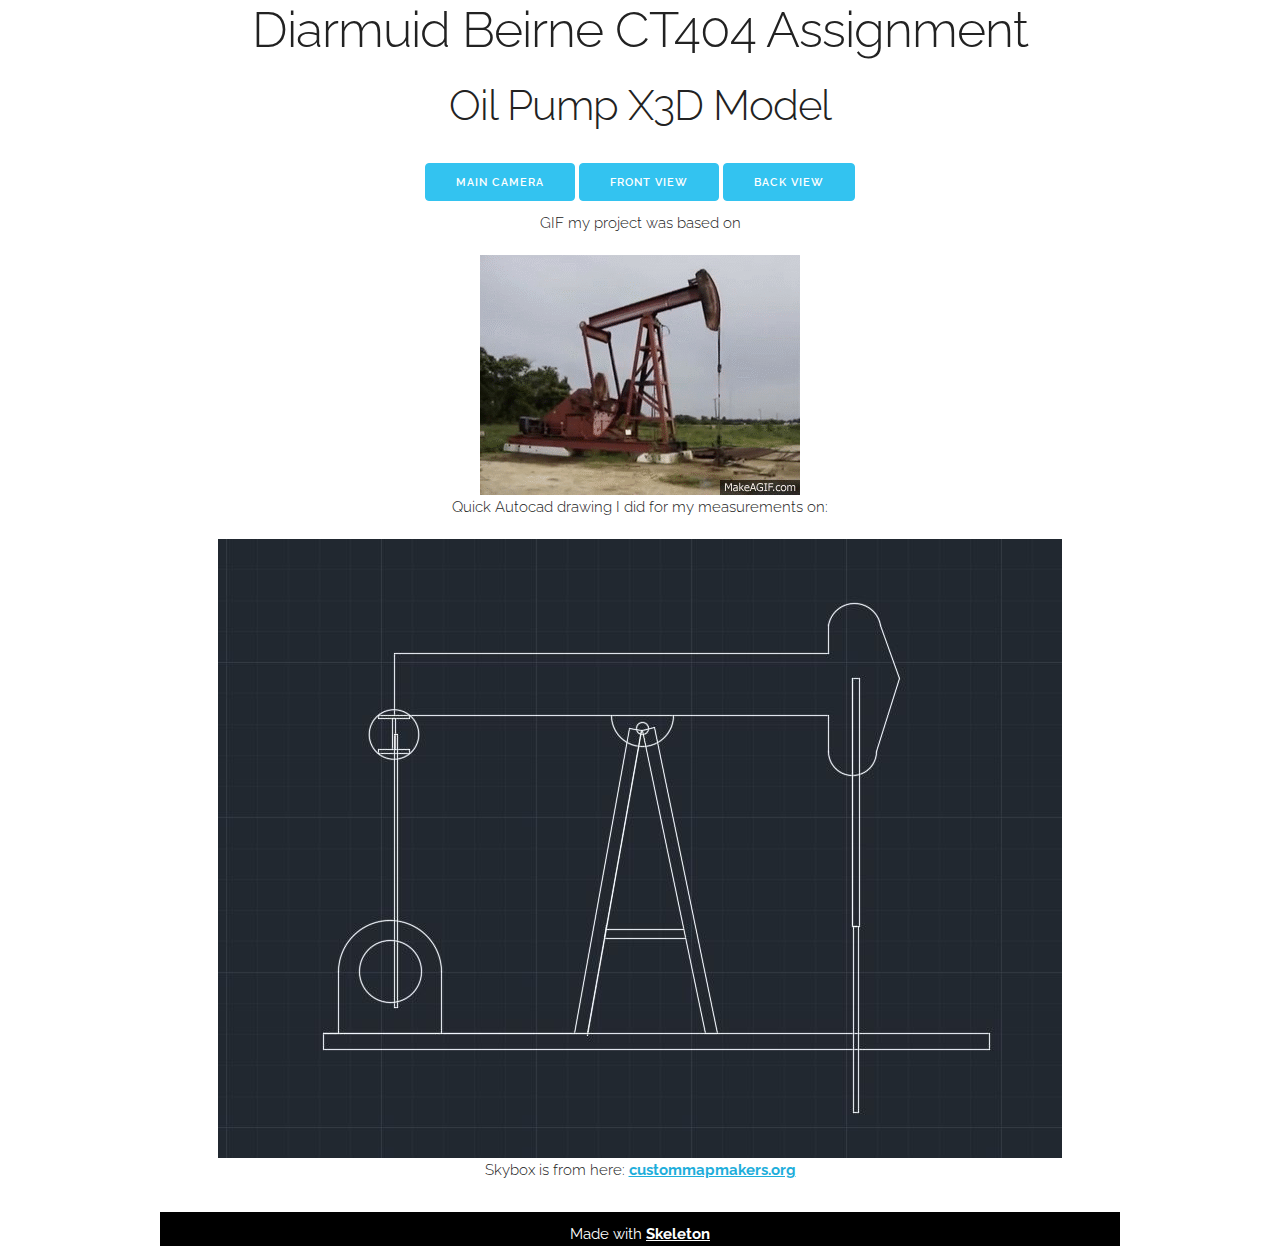
==== commit 11b0b5d7: "html updates" ====
--- a/index.html
+++ b/index.html
@@ -12,6 +12,7 @@
 
   <!-- FONT
   –––––––––––––––––––––––––––––––––––––––––––––––––– -->
+  <link href="//fonts.googleapis.com/css?family=Raleway:400,300,600" rel="stylesheet" type="text/css">
   <link href="//fonts.googleapis.com/css?family=Raleway:400,300,600" rel="stylesheet" type="text/css">
 
   <!-- CSS
@@ -27,7 +28,7 @@
     <div class="container">
         <div style="text-align: center;">
 <h1>Diarmuid Beirne CT404 Assignment</h1>
-    <h2>Oil Pump X3d Model</h2>
+    <h2>Oil Pump X3D Model</h2>
     
         <div class="row">
     <x3d width='1000' height='600'>
@@ -880,11 +881,15 @@
     </div>
     
      <div class="row" style="text-align: center;">
-         <h6>Autocad drawing I based my measurements on:</h6>
+         <h6>Quick Autocad drawing I did for my measurements on:</h6>
          <img src="autocadDrawing.JPG"/>
-    </div>
+    <br>
+    <h6>Skybox is from here: <strong><a href="http://www.custommapmakers.org/skyboxes.php">custommapmakers.org</a></strong></h6>
+         </div>
     
+    
 
 </body>
+<div  style="background: #000000; text-align: center; color: white; padding-top: 1rem; margin-top: 1rem;">Made with <strong><a style="color: white;" href="http://www.getskeleton.com">Skeleton</a></strong></div>
 
 </html>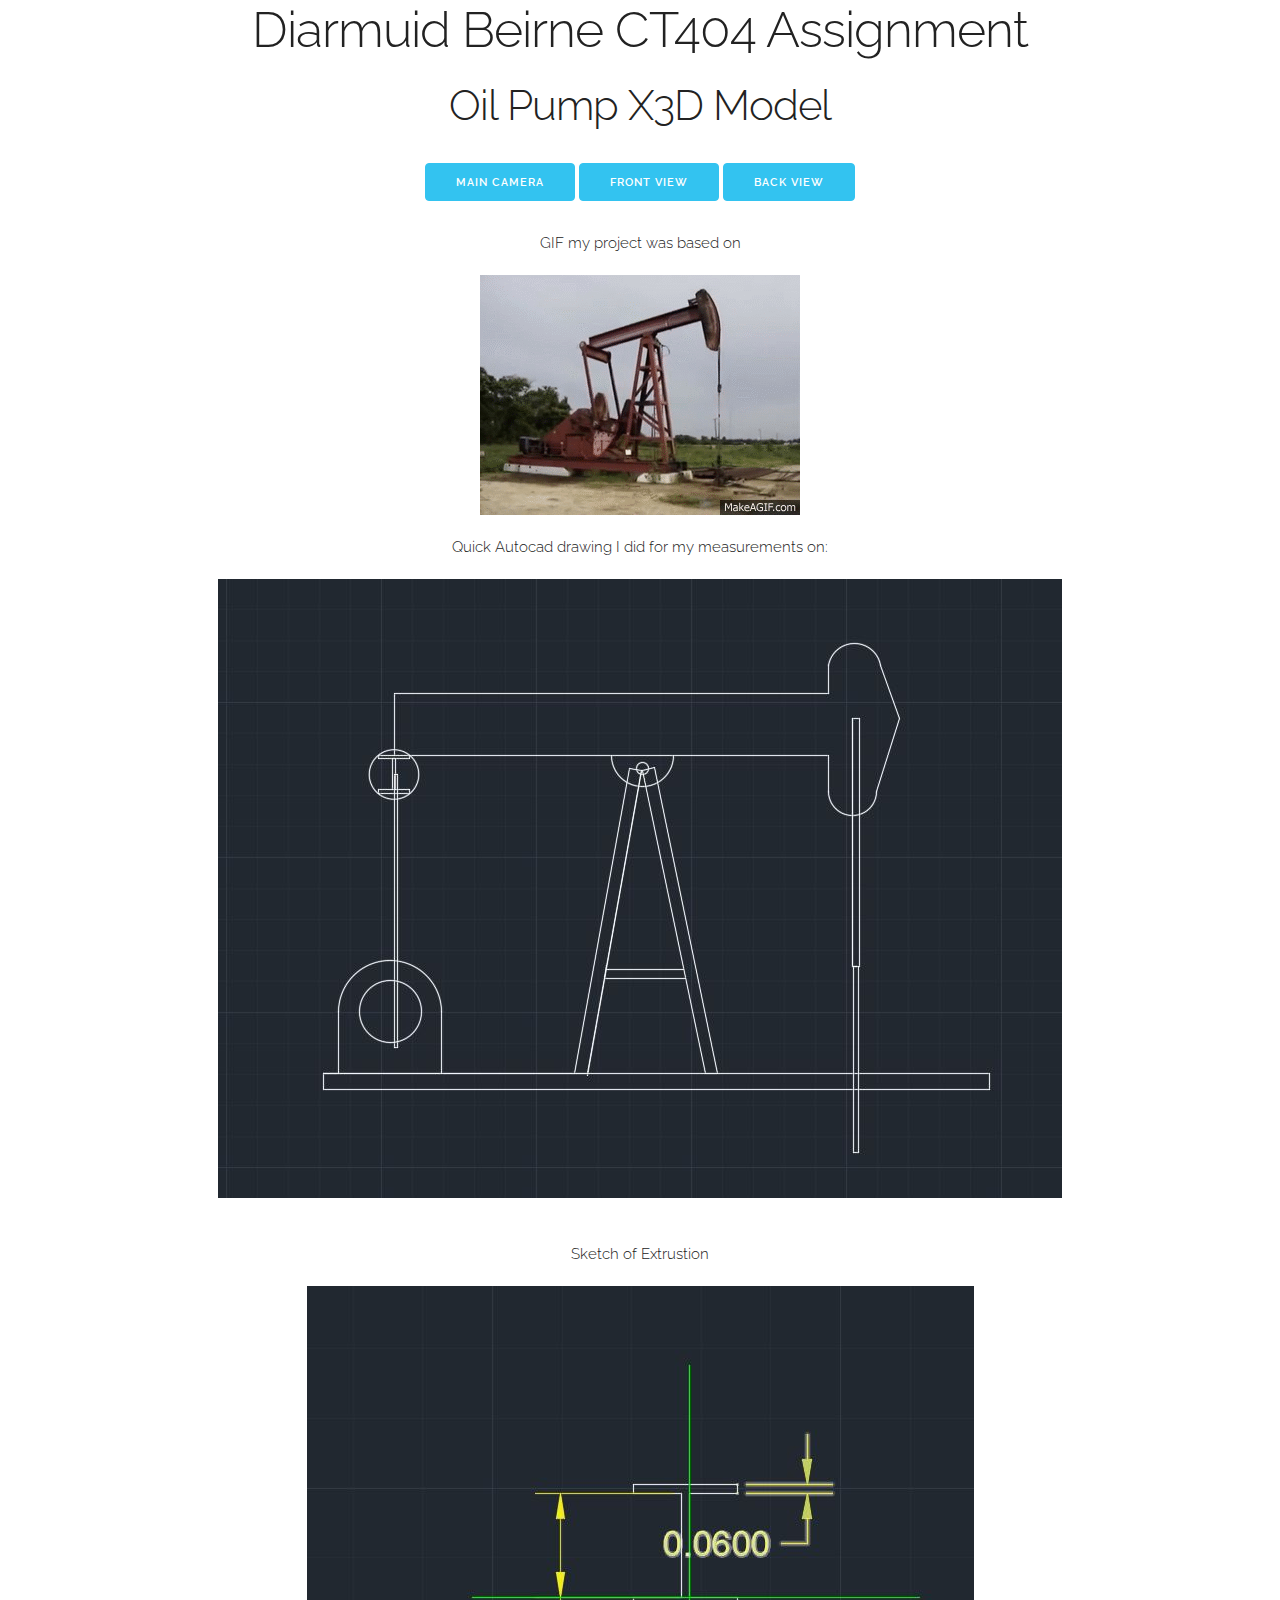
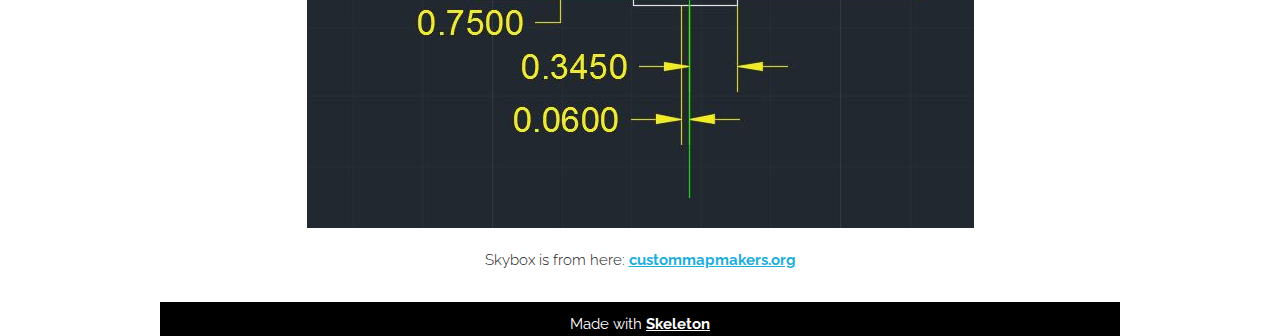
==== commit 8d7f7510: "added Extrusions" ====
--- a/index.html
+++ b/index.html
@@ -19,8 +19,8 @@
   –––––––––––––––––––––––––––––––––––––––––––––––––– -->
   <link rel="stylesheet" href="css/normalize.css">
   <link rel="stylesheet" href="css/skeleton.css">
-    <script type='text/javascript' src='https://www.x3dom.org/download/x3dom.js'> </script>
-    <link rel='stylesheet' type='text/css' href='https://www.x3dom.org/download/x3dom.css'>
+    <script src="https://www.x3dom.org/download/1.5/x3dom-full.js"></script>
+		<link rel="stylesheet" href="https://www.x3dom.org/download/1.5/x3dom.css">
     </link>
 </head>
 
@@ -42,7 +42,7 @@
                
                 <Transform translation='.5 2.4 0'>
                      <Transform DEF="top_beam">
-                        <Transform translation='-.5 0.475 0' >    
+                        <!--<Transform translation='-.5 0.475 0' >    
                 <Shape>
                     <appearance>
                         <material diffuseColor='0.5 .2 0'></material>
@@ -50,80 +50,89 @@
                     </appearance>
                     <Box size="7 .75 .06"/>
                 </Shape>
+                         </Transform>-->
+                         
+                         <!--<Transform translation='-.5 0.475 0.0' >    
+                <Shape>
+                    <appearance>
+                        <material></material>
+                        <ImageTexture url='rust.jpg'/>
+                    </appearance>
+                    <Box size="6.6 .4 .18"/>
+                </Shape>
+                         </Transform>-->
+                          
+                         
+                    
+                
+                <!--<Transform translation='-.5 0.85 0' rotation="1 0 0 1.5705">                <Shape>
+                    <appearance>
+                        <material></material>
+                        <ImageTexture url='rust4.jpg'/>
+                    </appearance>
+                    <Box size="7 .75 .06"/>
+                </Shape>
+                    </Transform>
+                
+                
+                <Transform translation='-.5 0.1 0' rotation="1 0 0 1.5705">                <Shape>
+                    <appearance>
+                        <material diffuseColor='0.5 .2 0'></material>
+                        <ImageTexture url='rust.jpg'/>
+                    </appearance>
+                    <Box size="7 .75 .06"/>
+                </Shape>
+                    </Transform>-->
+                         <Transform translation='-4 1.8 1.' rotation="0 1 0 1.5708">  
+                             <Transform rotation="1 0 0 1.5708"> <!-- only way i could get this rotated was using 2 transforms-->
+                          <Shape>
+                        <Appearance>
+                            <Material></Material>
+                            <ImageTexture url='rust.jpg'/>
+                        </Appearance>
+                            <Extrusion convex='TRUE' beginCap='TRUE' endCap='FALSE'
+                            crossSection='1 1, 1 1.75, 1.345 1.75,
+                            1.345 1.81, .595 1.81, .595 1.75, .94 1.75,
+                            .94 1, .595 1, .595 .94, 1.345 .94, 1.345 1, 1 1'
+                            spine='0 0 0, 0 7 0' />
+                        </Shape>
                          </Transform>
-                         
-                         <Transform translation='-.5 0.475 0.0' >    
-                <Shape>
-                    <appearance>
-                        <material diffuseColor='0.15 .15 0'></material>
-                        <ImageTexture url='rust.jpg'/>
-                    </appearance>
-                    <Box size="6.6 .4 .18"/>
-                </Shape>
+                             </Transform>
+                         
+                
+                <Transform translation='-4 0.48 0' rotation="0 0 0 1.5705">                <Shape>
+                    <appearance>
+                        <material diffuseColor='0.5 .2 0'></material>
+                        <ImageTexture url='rust.jpg'/>
+                       
+                    </appearance>
+                    <Box size=".06 .8 .8"/>
+                </Shape>
+                    </Transform>
+                         
+                         
+                         <!-- small beam --> 
+                         <Transform translation='-4.38 .58 -1' rotation="1 0 0 1.5708" scale=".58 .2857 .53">  
+                             
+                          <Shape>
+                        <Appearance>
+                            <Material></Material>
+                            <ImageTexture url='rust.jpg'/>
+                        </Appearance>
+                            <Extrusion convex='TRUE' beginCap='TRUE' endCap='FALSE'
+                            crossSection='1 1, 1 1.75, 1.345 1.75,
+                            1.345 1.81, .595 1.81, .595 1.75, .94 1.75,
+                            .94 1, .595 1, .595 .94, 1.345 .94, 1.345 1, 1 1'
+                            spine='0 0 0, 0 7 0' />
+                        </Shape>
                          </Transform>
-                         
-                         
-                    
-                
-                <Transform translation='-.5 0.85 0' rotation="1 0 0 1.5705">                <Shape>
-                    <appearance>
-                        <material diffuseColor='0.5 .2 0'></material>
-                        <ImageTexture url='rust4.jpg'/>
-                    </appearance>
-                    <Box size="7 .75 .06"/>
-                </Shape>
-                    </Transform>
-                
-                
-                <Transform translation='-.5 0.1 0' rotation="1 0 0 1.5705">                <Shape>
-                    <appearance>
-                        <material diffuseColor='0.5 .2 0'></material>
-                        <ImageTexture url='rust.jpg'/>
-                    </appearance>
-                    <Box size="7 .75 .06"/>
-                </Shape>
-                    </Transform>
-                
-                <Transform translation='-4 0.48 0' rotation="0 0 0 1.5705">                <Shape>
-                    <appearance>
-                        <material diffuseColor='0.5 .2 0'></material>
-                        <ImageTexture url='rust.jpg'/>
-                       
-                    </appearance>
-                    <Box size=".06 .8 .8"/>
-                </Shape>
-                    </Transform>
-                
-                
-                <!-- small beam --> 
-                <Transform translation='-3.81 0.04 0' rotation="0 0 0 1.5705">                <Shape>
-                    <appearance>
-                        <material diffuseColor='0.5 .26 0'></material>
-                        <ImageTexture url='rust.jpg'/>
-                    </appearance>
-                    <Box size=".4 .06 2"/>
-                </Shape>
-                    </Transform>
-                
-                
-                <Transform translation='-3.81 -0.36 0' rotation="0 0 0 1.5705">                <Shape>
-                    <appearance>
-                        <material diffuseColor='0.5 .23 0'></material>
-                        <ImageTexture url='rust.jpg'/>
-                    </appearance>
-                    <Box size=".4 .06 2"/>
-                </Shape>
-                    </Transform>
-                
-                 <Transform translation='-3.81 -0.16 0' rotation="0 0 0 0">                <Shape>
-                    <appearance>
-                        <material diffuseColor='0.5 .21 0'></material>
-                        <ImageTexture url='rust.jpg'/>
-                    </appearance>
-                    <Box size=".06 .4 2"/>
-                     <ImageTexture url='rust.jpg'/>
-                </Shape>
-                    </Transform>
+                             
+                
+                
+                
+                         
+                         
+              
                 
                 <Transform translation='-3.81 -0.16 1.11' rotation="1 0 0 1.5705">                <Shape>
                     <appearance>
@@ -883,6 +892,10 @@
      <div class="row" style="text-align: center;">
          <h6>Quick Autocad drawing I did for my measurements on:</h6>
          <img src="autocadDrawing.JPG"/>
+         <br><br>
+         <div class="row" style="text-align: center;">
+         <h6>Sketch of Extrustion</h6>
+         <img src="extrusion.JPG"/>
     <br>
     <h6>Skybox is from here: <strong><a href="http://www.custommapmakers.org/skyboxes.php">custommapmakers.org</a></strong></h6>
          </div>
--- a/css/skeleton.css
+++ b/css/skeleton.css
@@ -139,7 +139,7 @@
 h3 { font-size: 3.0rem; line-height: 1.3;  letter-spacing: -.1rem; }
 h4 { font-size: 2.4rem; line-height: 1.35; letter-spacing: -.08rem; }
 h5 { font-size: 1.8rem; line-height: 1.5;  letter-spacing: -.05rem; }
-h6 { font-size: 1.5rem; line-height: 1.6;  letter-spacing: 0; }
+h6 { font-size: 1.5rem; line-height: 1.6;  letter-spacing: 0; padding-top: 2rem}
 
 /* Larger than phablet */
 @media (min-width: 550px) {
